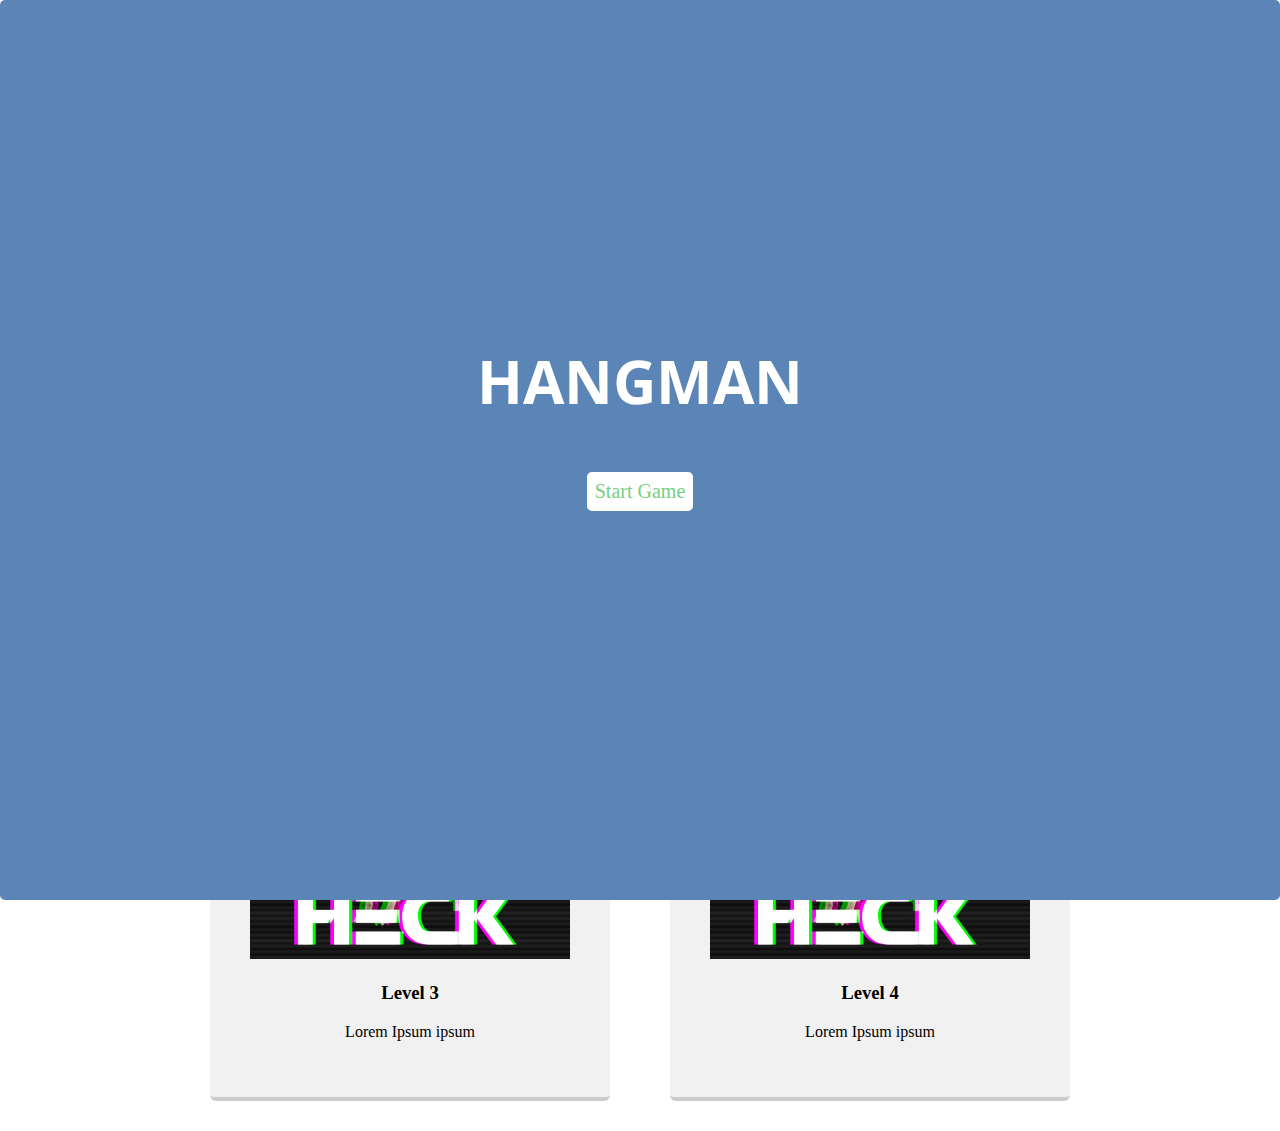
==== homepage.html @ ac236f1d "Add files via upload" ====
<!DOCTYPE html>

<!--[if gt IE 8]><!--> <html class="no-js"> <!--<![endif]-->
    <head>
        <meta charset="utf-8">
        <meta http-equiv="X-UA-Compatible" content="IE=edge">
        <title>Homepage</title>
        <meta name="description" content="">
        <meta name="viewport" content="width=device-width, initial-scale=1">
        <link rel="stylesheet" href="css/styles.css">
    </head>
    <body class="grid-container" >

        
        <a onclick="togglePlay()">MUSIC</a>
    
        <div class="main-container">
          <div id="overlay" class="start">
            <h2 class="title">Hangman</h2>
            <a class="btn_reset">Start Game</a>
    
          </div>
    
          <div id="banner" class="banner">
            <h2 class="header">Select a level</h2>
          </div>

          <section>

            <div class="flex-1">

              <div class="card ">

                <a class="choose-level nextPage" onclick="delay ('level-1/index.html')">
                  <img class="card-img" src="images/heck.jpg">
                  <h3>Level 1</h3>
                  <p>Lorem Ipsum ipsum</p>
                </a>

              </div>

              <div class="card ">

                <a class="choose-level nextPage" onclick="delay ('level-3/index.html')">
                  <img class="card-img" src="images/heck.jpg">
                  <h3>Level 3</h3>
                  <p>Lorem Ipsum ipsum</p>
                </a>
              </div>

            </div>

            <div class="flex-2">

            <div class="card">

              <a class="choose-level nextPage" onclick="delay ('level-2/index.html')">
                <img class="card-img" src="images/heck.jpg">
                <h3>Level 2</h3>
                <p>Lorem Ipsum ipsum</p>
              </a>

            </div>

            <div class="card">

              <a class="choose-level nextPage" onclick="delay ('level-1/index.html')">
                <img class="card-img" src="images/heck.jpg">
                <h3>Level 4</h3>
                <p>Lorem Ipsum ipsum</p>
              </a>

            </div>

          </div>

          </section>
    

        </div>
    
        <script src="https://code.jquery.com/jquery-3.2.1.slim.min.js" integrity="sha384-KJ3o2DKtIkvYIK3UENzmM7KCkRr/rE9/Qpg6aAZGJwFDMVNA/GpGFF93hXpG5KkN" crossorigin="anonymous"></script>
        <script src="https://ajax.googleapis.com/ajax/libs/jquery/3.3.1/jquery.min.js"></script>
        <script src="js/script.js"></script>   
        <script src="js/sounds.js"></script>  
    </body>
</html>
---- css/styles.css ----
/* Main styles */
@import url('https://fonts.googleapis.com/css?family=Open+Sans:400,700&Roboto:300');

/* Variables */

:root {
  --color-win: #78CF82;
  --color-lose: #D94545;
  --color-start: #5b85b7;
  --color-neutral: #445069;
  --color-neutral-light: #D2D2D2;
  --color-keys: #37474F;
  --color-keys-light: #E5E5E5;
  --font-size-large: 60px;
  --font-size-medium: 20px;
  --transition: all .2s ease-in-out;
}

/* main */

* {
  box-sizing: border-box;
}

body {
  justify-content: space-evenly;
  flex-direction: column;
  display: flex;
  height: 100vh;
}

li, ol, ul {
  padding: 0;
  display: inline-block;
}

h2 {
  margin: 0;
  text-transform: uppercase;
  font-family: 'Open Sans', sans-serif;
  font-size: var(--font-size-large);
  margin: 0;
}

button {
  margin: 6px;
  border: 1px solid transparent;
  padding: .5rem 1rem;
  color: var(--color-keys);
  font-size: var(--font-size-medium);
  background-color: var(--color-keys-light);
  border-radius: 5px;
  -webkit-transition: var(--transition);
  -o-transition: var(--transition);
  transition: var(--transition);
}

.main-container {
  display: flex;
  flex-direction: column;
  justify-content: space-around;
  height: 100%;
  max-height: 900px;
  text-align: center;
}



.card {
  margin: 30px;
  padding: 20px 40px 40px;
  max-width: 400px;
  text-align: left;
  background: #f1f1f1;
  border-bottom: 4px solid #ccc;
  border-radius: 6px;
  transition: all .5s;

}

.card h3, p {
  text-align: center;
}





.card-img {
  max-width: 100%;
}

section {
  display: flex;
  justify-content: center;
  flex-wrap: wrap;
}


/* Title */

.header {
  color: var(--color-start);
}

/* Phrase */

.letter {
  font-size: var(--font-size-medium);
  height: 65px;
  width: 65px;
  padding: 20px 1px 0 1px;
  margin-right: 2px;
  color: transparent;
  background: var(--color-neutral-light);
  border-radius: 5px;
}

.space {
  width: 15px;
}

.show {
  color: #000;
  background-color: #76CE82;
  transition: 0.5s;
}

/* Keyboard */

.keyrow {
  display: flex;
  justify-content: center;
}

.chosen {
  background: var(--color-neutral);
  border-radius: 5px;
  font-size: var(--font-size-medium);
  color: #FFFFFF;
}

.btn_reset {
  padding: 8px;
  margin: 50px auto;
  background: #FFFFFF;
  border-radius: 5px;
  font-size: var(--font-size-medium);
}

.btn_level_2 {
    padding: 8px;
    margin: 50px auto;
    background: #FFFFFF;
    border-radius: 5px;
    font-size: var(--font-size-medium);
  }

.btn_back_to_menu {
    padding: 8px;
    margin: 50px auto;
    background: #FFFFFF;
    border-radius: 5px;
    font-size: var(--font-size-medium);
}


.banner {
margin-top: 250px;
}

/* Overlay */

#overlay {
  display: flex;
  flex-direction: column;
  position: fixed;
  color: #FFFFFF;
  justify-content: center;
  top: 0;
  bottom: 0;
  left: 0;
  right: 0;
  border-radius: 5px;
  
}

.title {
  color: #FFF;
}

.start {
  background-color: var(--color-start);
}

.start a {
  color: var(--color-win);
}

.win {
  background-color: var(--color-win);
}

.win a {
  color: var(--color-win);
}

.lose {
  background-color: var(--color-lose);
}

.lose a {
  color: var(--color-lose);
}

a {
  cursor: pointer;
  text-decoration: none;
}
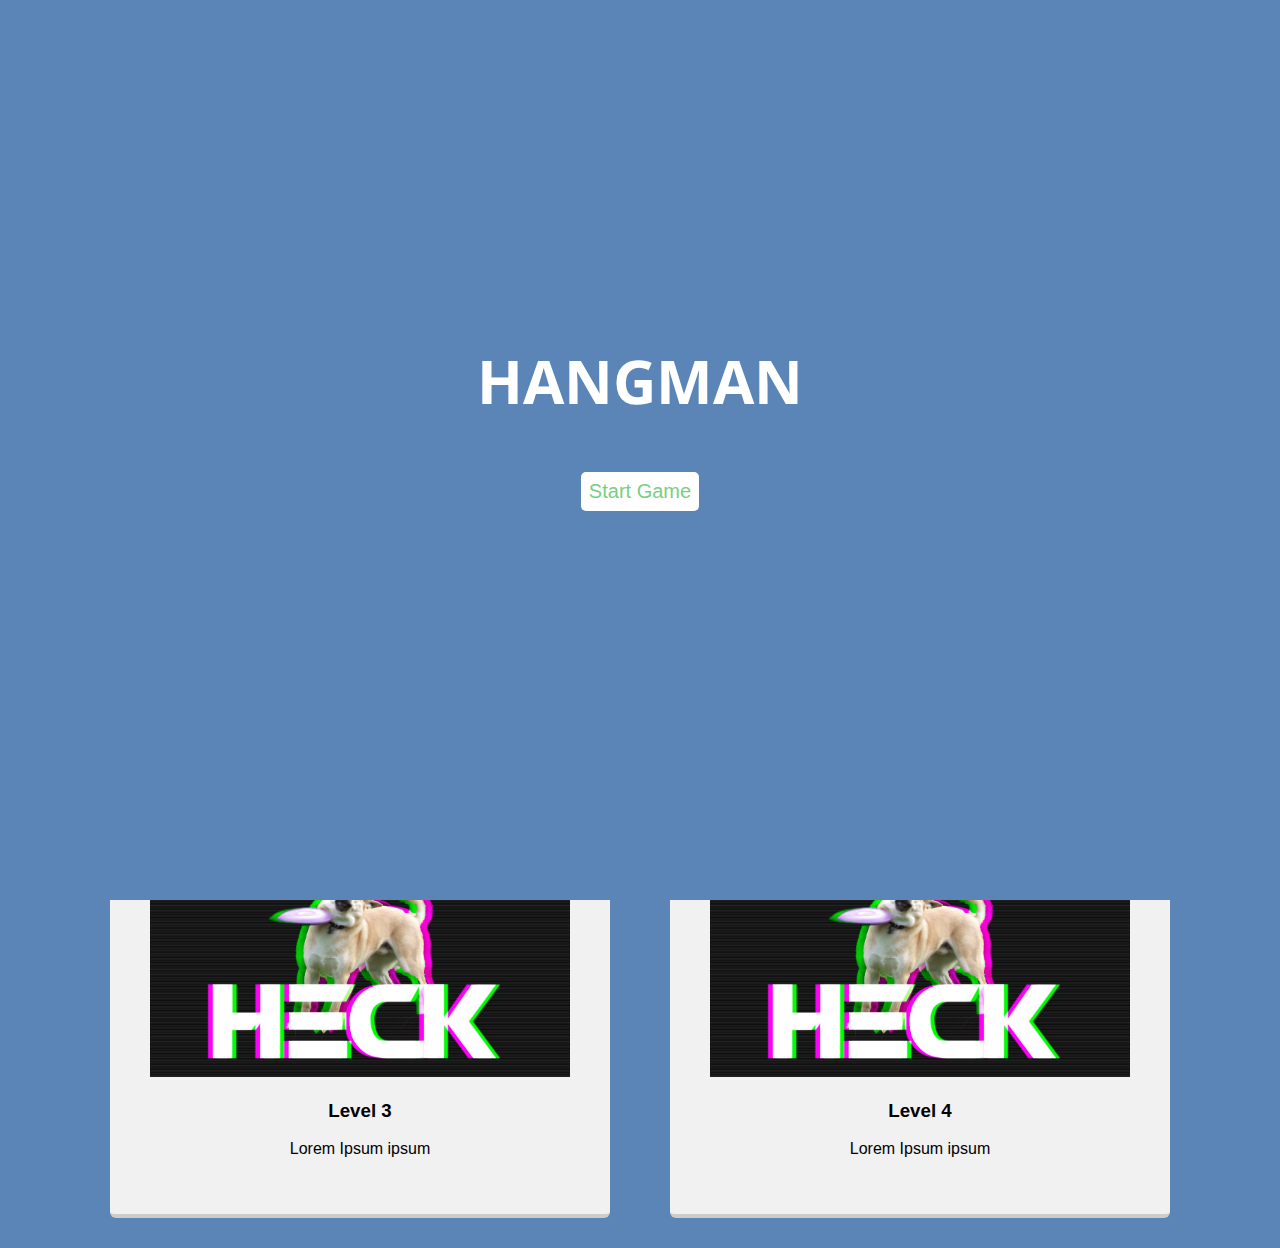
==== commit 4453a549: "Add files via upload" ====
--- a/homepage.html
+++ b/homepage.html
@@ -8,11 +8,20 @@
         <meta name="description" content="">
         <meta name="viewport" content="width=device-width, initial-scale=1">
         <link rel="stylesheet" href="css/styles.css">
+        <link rel="stylesheet" href="css/animsition.css">
+
     </head>
-    <body class="grid-container" >
+    <body class="grid-container animsition"  >
 
+
+
+      <nav>
+        <ul class="flex-ul">
+          <a href="homepage.html"><li>Back</li></a>
+          <a class="music" onclick="togglePlay()"><li><img class="music-img" src="level-1/images/music-player.png"></li></a>
+        </ul>
+      </nav>
         
-        <a onclick="togglePlay()">MUSIC</a>
     
         <div class="main-container">
           <div id="overlay" class="start">
@@ -29,10 +38,10 @@
 
             <div class="flex-1">
 
-              <div class="card ">
+              <div class="card">
 
-                <a class="choose-level nextPage" onclick="delay ('level-1/index.html')">
-                  <img class="card-img" src="images/heck.jpg">
+                <a class="choose-level nextPage animsition-link" data-animsition-out-class="zoom-out" date-animsition-out-duration="2000"   href="level-1/index.html" onclick="delay ('level-1/index.html')">
+                  <img class="card-img " src="images/heck.jpg">
                   <h3>Level 1</h3>
                   <p>Lorem Ipsum ipsum</p>
                 </a>
@@ -41,7 +50,7 @@
 
               <div class="card ">
 
-                <a class="choose-level nextPage" onclick="delay ('level-3/index.html')">
+                <a class="choose-level nextPage animsition-link" data-animsition-out-class="zoom-out" date-animsition-out-duration="2000" onclick="delay ('level-3/index.html')">
                   <img class="card-img" src="images/heck.jpg">
                   <h3>Level 3</h3>
                   <p>Lorem Ipsum ipsum</p>
@@ -54,7 +63,7 @@
 
             <div class="card">
 
-              <a class="choose-level nextPage" onclick="delay ('level-2/index.html')">
+              <a class="choose-level nextPage animsition-link" data-animsition-out-class="zoom-out" date-animsition-out-duration="2000" onclick="delay ('level-2/index.html')">
                 <img class="card-img" src="images/heck.jpg">
                 <h3>Level 2</h3>
                 <p>Lorem Ipsum ipsum</p>
@@ -64,7 +73,7 @@
 
             <div class="card">
 
-              <a class="choose-level nextPage" onclick="delay ('level-1/index.html')">
+              <a class="choose-level nextPage animsition-link" data-animsition-out-class="zoom-out" date-animsition-out-duration="2000" onclick="delay ('level-1/index.html')">
                 <img class="card-img" src="images/heck.jpg">
                 <h3>Level 4</h3>
                 <p>Lorem Ipsum ipsum</p>
@@ -82,6 +91,8 @@
         <script src="https://code.jquery.com/jquery-3.2.1.slim.min.js" integrity="sha384-KJ3o2DKtIkvYIK3UENzmM7KCkRr/rE9/Qpg6aAZGJwFDMVNA/GpGFF93hXpG5KkN" crossorigin="anonymous"></script>
         <script src="https://ajax.googleapis.com/ajax/libs/jquery/3.3.1/jquery.min.js"></script>
         <script src="js/script.js"></script>   
+        <script src="js/animsition.min.js"></script>  
         <script src="js/sounds.js"></script>  
+
     </body>
 </html>--- a/css/styles.css
+++ b/css/styles.css
@@ -20,6 +20,7 @@
 
 * {
   box-sizing: border-box;
+  font-family: 'Roboto', sans-serif;
 }
 
 body {
@@ -27,12 +28,45 @@
   flex-direction: column;
   display: flex;
   height: 100vh;
-}
-
-li, ol, ul {
+  background-color: var(--color-start);
+}
+
+nav {
+  padding-top: 60px;
+}
+
+
+ul {
+  display: flex;
+  font-size: 20px;
+  align-items: center;
+  
+}
+
+li, ul {
   padding: 0;
-  display: inline-block;
-}
+  list-style: none;
+}
+
+ul li {
+  padding-left: 100px;
+  padding-right: 100px;
+}
+
+.music{
+  margin-left: auto;
+}
+
+.music-img {
+  max-width: 40%;
+
+}
+
+a {
+  color: inherit;
+}
+
+
 
 h2 {
   margin: 0;
@@ -69,7 +103,7 @@
 .card {
   margin: 30px;
   padding: 20px 40px 40px;
-  max-width: 400px;
+  max-width: 500px;
   text-align: left;
   background: #f1f1f1;
   border-bottom: 4px solid #ccc;
@@ -99,9 +133,6 @@
 
 /* Title */
 
-.header {
-  color: var(--color-start);
-}
 
 /* Phrase */
 
@@ -166,7 +197,7 @@
 
 
 .banner {
-margin-top: 250px;
+margin-top: 150px;
 }
 
 /* Overlay */
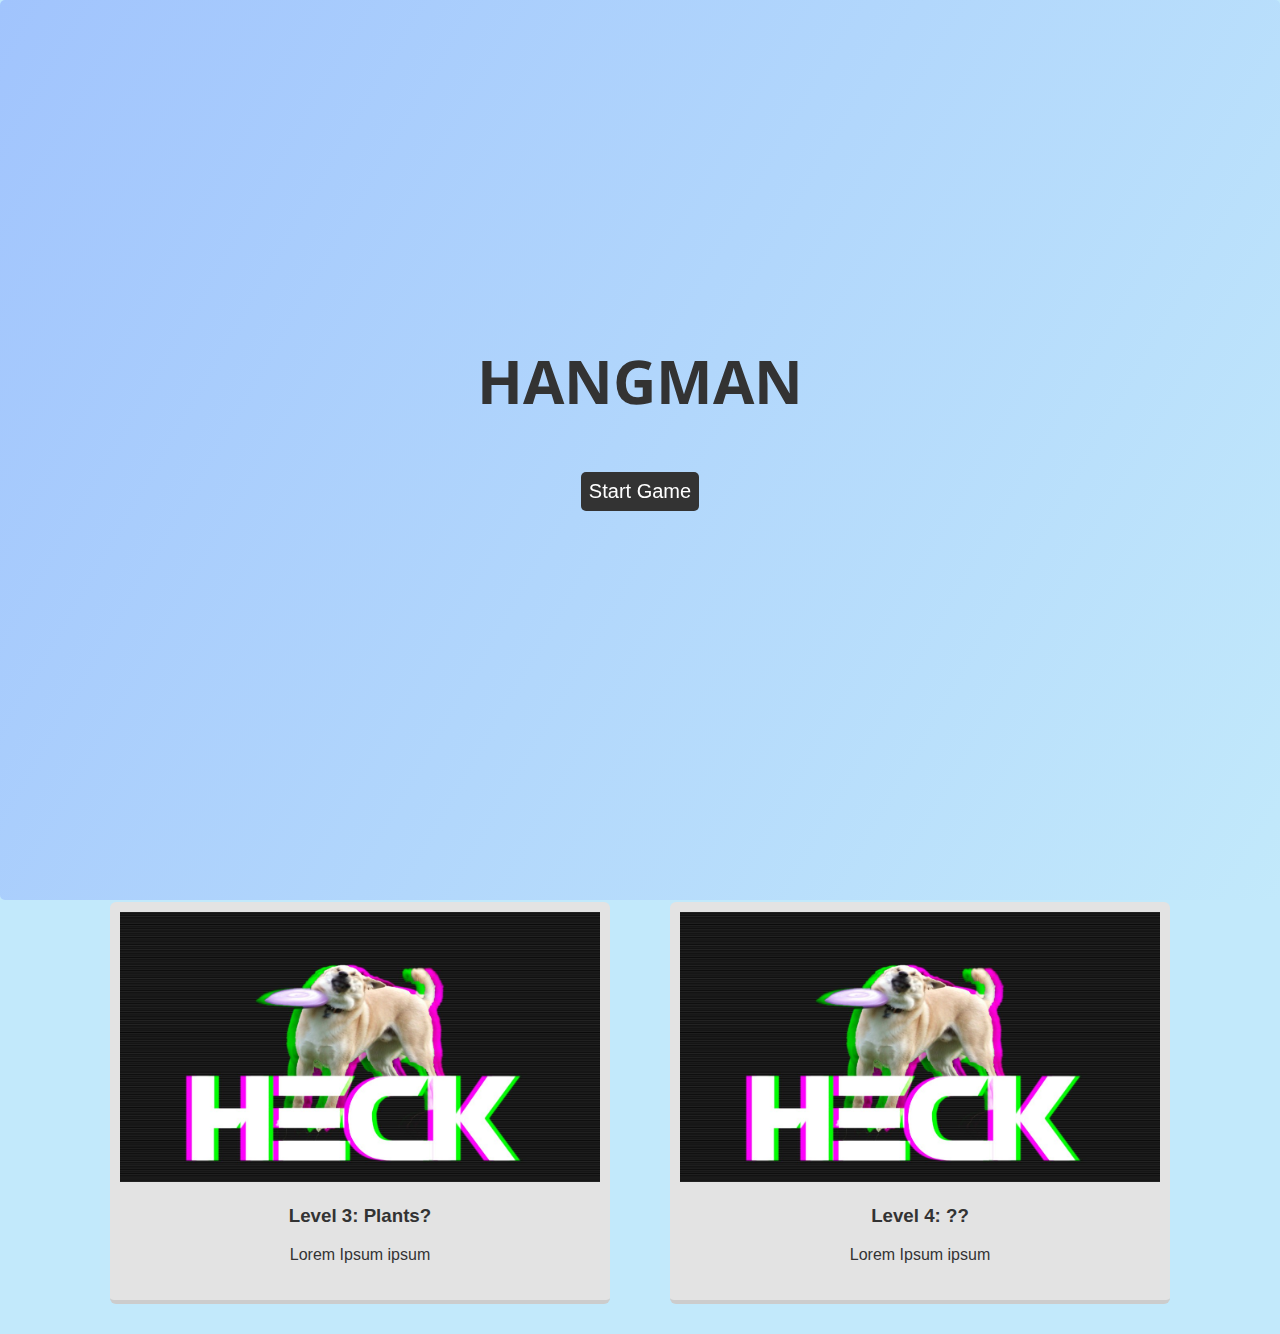
==== commit 80fa5a47: "Add files via upload" ====
--- a/homepage.html
+++ b/homepage.html
@@ -11,13 +11,13 @@
         <link rel="stylesheet" href="css/animsition.css">
 
     </head>
-    <body class="grid-container animsition"  >
+    <body class="grid-container animsition">
 
-
+        <audio id="chooseLevel" src="sounds/choose-level.mp3" preload="auto"></audio>
 
       <nav>
         <ul class="flex-ul">
-          <a href="homepage.html"><li>Back</li></a>
+          <a class="btn_back_to_menu" href="homepage.html"><li>Back</li></a>
           <a class="music" onclick="togglePlay()"><li><img class="music-img" src="level-1/images/music-player.png"></li></a>
         </ul>
       </nav>
@@ -40,9 +40,9 @@
 
               <div class="card">
 
-                <a class="choose-level nextPage animsition-link" data-animsition-out-class="zoom-out" date-animsition-out-duration="2000"   href="level-1/index.html" onclick="delay ('level-1/index.html')">
+                <a class="choose-level-1 nextPage animsition-link" data-animsition-out-class="zoom-out" date-animsition-out-duration="2000"   href="level-1/index.html" onclick="delay ('level-1/index.html')">
                   <img class="card-img " src="images/heck.jpg">
-                  <h3>Level 1</h3>
+                  <h3>Level 1: Dogs</h3>
                   <p>Lorem Ipsum ipsum</p>
                 </a>
 
@@ -50,9 +50,9 @@
 
               <div class="card ">
 
-                <a class="choose-level nextPage animsition-link" data-animsition-out-class="zoom-out" date-animsition-out-duration="2000" onclick="delay ('level-3/index.html')">
+                <a class="choose-level-3 nextPage animsition-link" data-animsition-out-class="zoom-out" date-animsition-out-duration="2000" onclick="delay ('level-3/index.html')">
                   <img class="card-img" src="images/heck.jpg">
-                  <h3>Level 3</h3>
+                  <h3>Level 3: Plants?</h3>
                   <p>Lorem Ipsum ipsum</p>
                 </a>
               </div>
@@ -63,9 +63,9 @@
 
             <div class="card">
 
-              <a class="choose-level nextPage animsition-link" data-animsition-out-class="zoom-out" date-animsition-out-duration="2000" onclick="delay ('level-2/index.html')">
+              <a class="choose-level-2 nextPage animsition-link" data-animsition-out-class="zoom-out" date-animsition-out-duration="2000" onclick="delay ('level-2/index.html')">
                 <img class="card-img" src="images/heck.jpg">
-                <h3>Level 2</h3>
+                <h3>Level 2: Pizza?</h3>
                 <p>Lorem Ipsum ipsum</p>
               </a>
 
@@ -73,9 +73,9 @@
 
             <div class="card">
 
-              <a class="choose-level nextPage animsition-link" data-animsition-out-class="zoom-out" date-animsition-out-duration="2000" onclick="delay ('level-1/index.html')">
+              <a class="choose-level-4 nextPage animsition-link" data-animsition-out-class="zoom-out" date-animsition-out-duration="2000" onclick="delay ('level-1/index.html')">
                 <img class="card-img" src="images/heck.jpg">
-                <h3>Level 4</h3>
+                <h3>Level 4: ??</h3>
                 <p>Lorem Ipsum ipsum</p>
               </a>
 
--- a/css/styles.css
+++ b/css/styles.css
@@ -1,7 +1,12 @@
-/* Main styles */
+/* main styles */
 @import url('https://fonts.googleapis.com/css?family=Open+Sans:400,700&Roboto:300');
 
-/* Variables */
+
+* {
+  box-sizing: border-box;
+}
+
+/* variables */
 
 :root {
   --color-win: #78CF82;
@@ -28,8 +33,13 @@
   flex-direction: column;
   display: flex;
   height: 100vh;
-  background-color: var(--color-start);
-}
+  margin: 0;
+  background-color: #c2e9fb;
+
+}
+
+
+/* nav */
 
 nav {
   padding-top: 60px;
@@ -48,24 +58,37 @@
   list-style: none;
 }
 
-ul li {
-  padding-left: 100px;
-  padding-right: 100px;
-}
+
+.btn_back_to_menu {
+  padding: 8px;
+  margin-right: auto;
+  background: #FFFFFF;
+  border-radius: 5px;
+  font-size: var(--font-size-medium);
+  background: #333333;
+  margin-left: 50px;
+  margin-top: 30px;
+}
+
+
+
 
 .music{
   margin-left: auto;
-}
+  margin-right: 50px;
+  margin-top: 30px;
+}
+
 
 .music-img {
   max-width: 40%;
-
 }
 
 a {
-  color: inherit;
-}
-
+  color: #ffffff;
+}
+
+/* nav end */
 
 
 h2 {
@@ -74,6 +97,7 @@
   font-family: 'Open Sans', sans-serif;
   font-size: var(--font-size-large);
   margin: 0;
+  color: #333333;
 }
 
 button {
@@ -96,16 +120,21 @@
   height: 100%;
   max-height: 900px;
   text-align: center;
+  
 }
 
 
 
 .card {
   margin: 30px;
-  padding: 20px 40px 40px;
+  padding-bottom: 20px;
+  padding-left: 10px;
+  padding-top: 10px;
+  padding-right: 10px;
+  margin-top: 50px;
   max-width: 500px;
   text-align: left;
-  background: #f1f1f1;
+  background: #E3E3E3;
   border-bottom: 4px solid #ccc;
   border-radius: 6px;
   transition: all .5s;
@@ -114,6 +143,7 @@
 
 .card h3, p {
   text-align: center;
+  color: #333333;
 }
 
 
@@ -128,6 +158,7 @@
   display: flex;
   justify-content: center;
   flex-wrap: wrap;
+
 }
 
 
@@ -174,7 +205,7 @@
 .btn_reset {
   padding: 8px;
   margin: 50px auto;
-  background: #FFFFFF;
+  background: #333333;
   border-radius: 5px;
   font-size: var(--font-size-medium);
 }
@@ -187,20 +218,13 @@
     font-size: var(--font-size-medium);
   }
 
-.btn_back_to_menu {
-    padding: 8px;
-    margin: 50px auto;
-    background: #FFFFFF;
-    border-radius: 5px;
-    font-size: var(--font-size-medium);
-}
 
 
 .banner {
 margin-top: 150px;
 }
 
-/* Overlay */
+/* overlay */
 
 #overlay {
   display: flex;
@@ -213,11 +237,12 @@
   left: 0;
   right: 0;
   border-radius: 5px;
-  
+  background-image: linear-gradient(120deg, #a1c4fd 0%, #c2e9fb 100%);
+
 }
 
 .title {
-  color: #FFF;
+  color: #333333;
 }
 
 .start {
@@ -225,7 +250,7 @@
 }
 
 .start a {
-  color: var(--color-win);
+  color: #FFFFFF;
 }
 
 .win {
